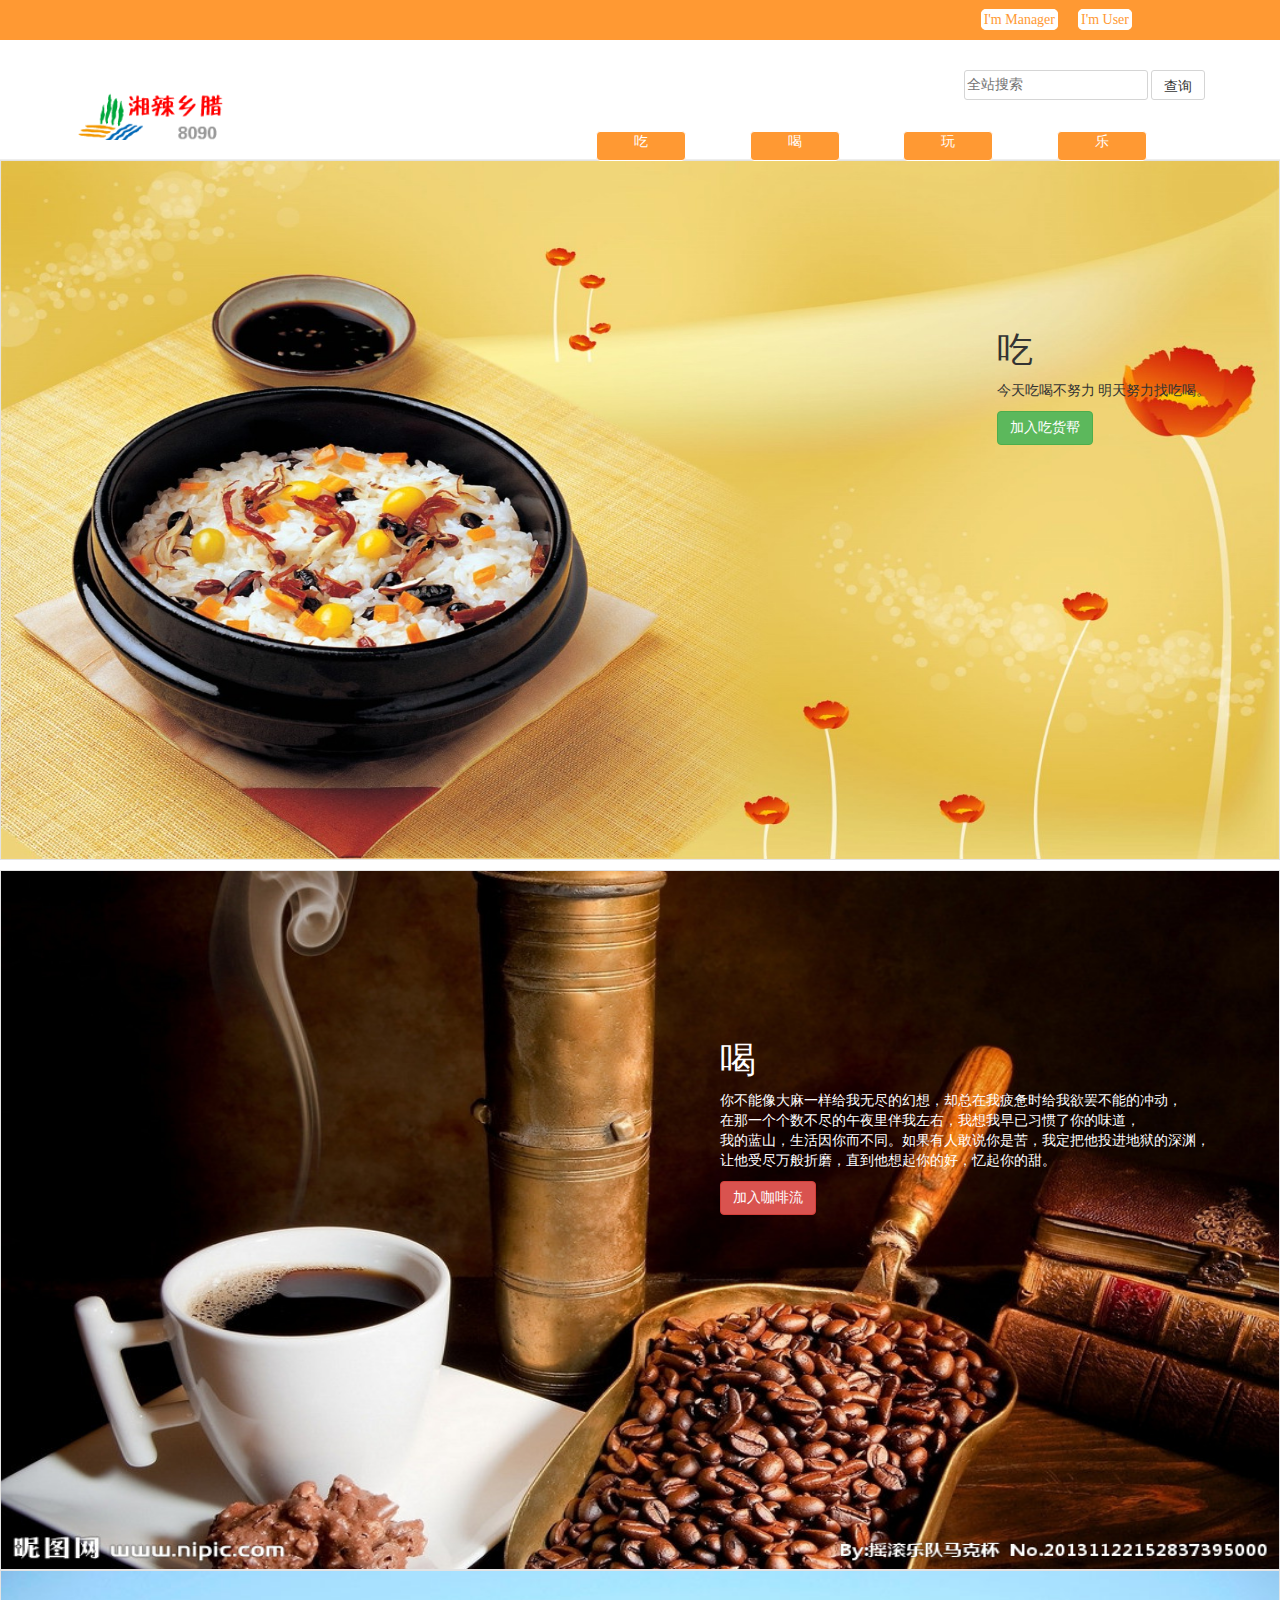
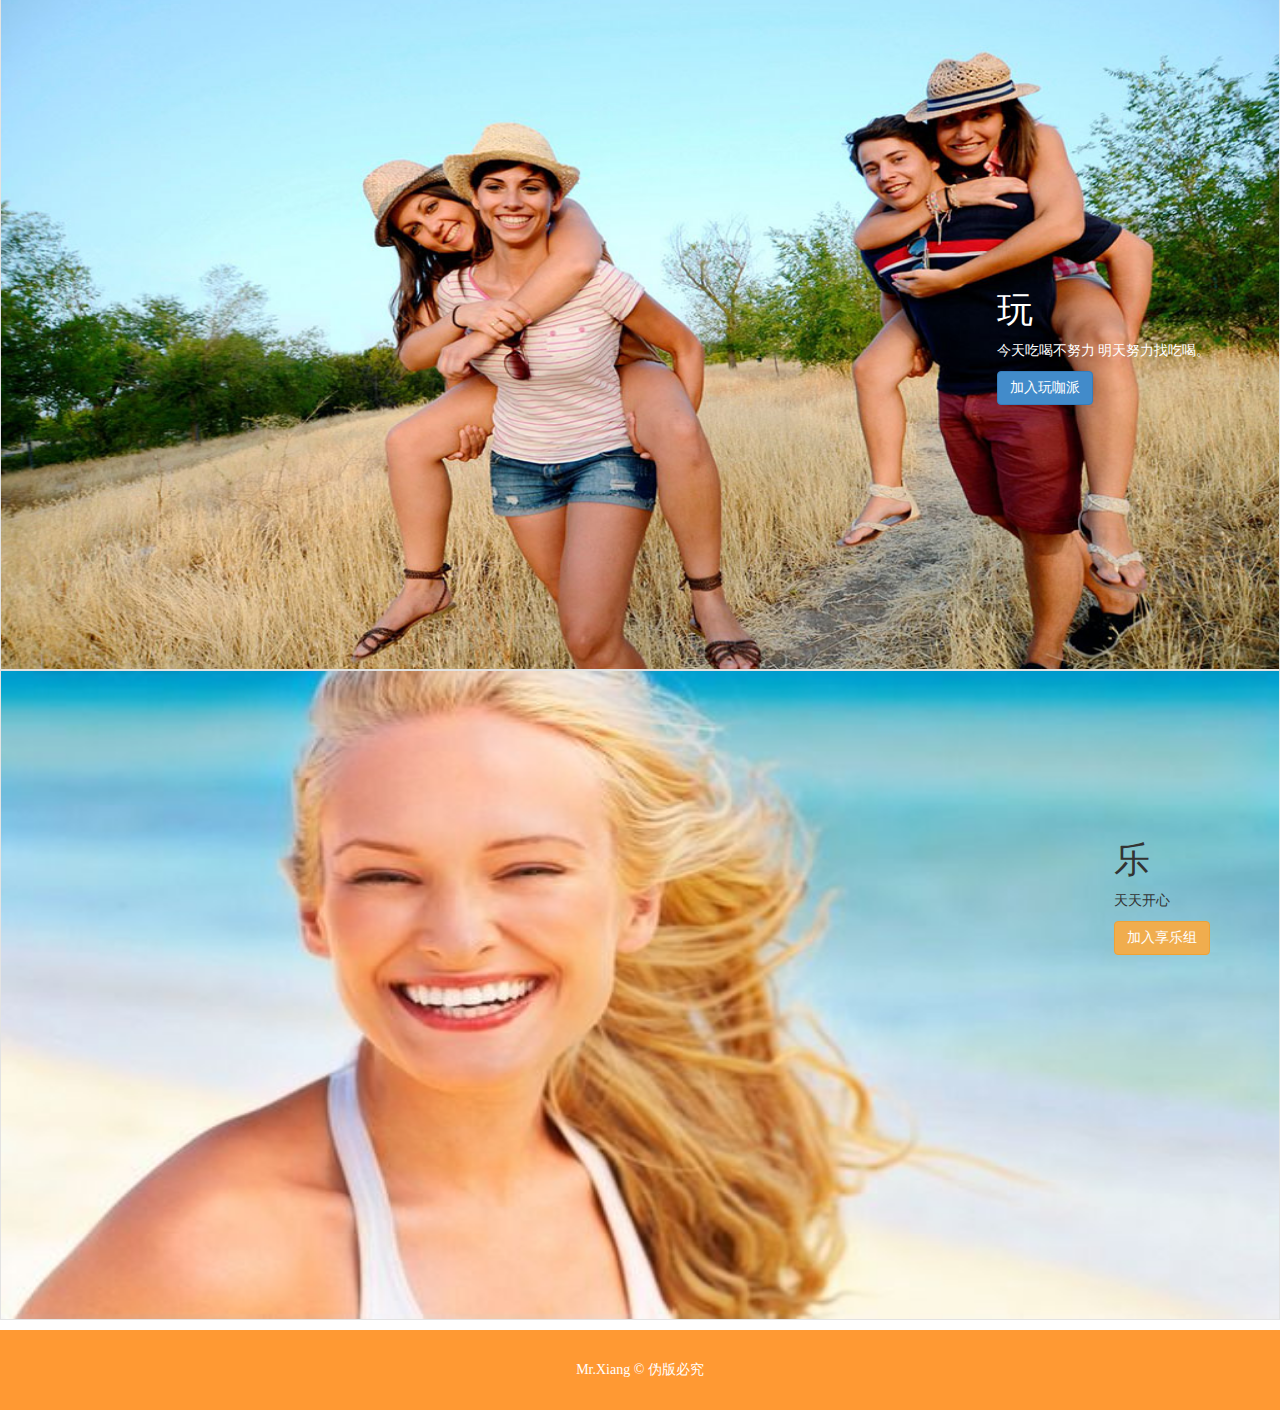
==== index.html @ c5983c98 "首页" ====
<!DOCTYPE html>
<html>
<head lang="zh">
    <meta charset="UTF-8">
    <title>湘辣乡腊</title>
    <link rel="stylesheet" href="resources/css/bootstrap.min.css"/>
    <link rel="stylesheet" href="resources/css/style.css"/>
    <script>
        function btnClick() {
            var queryParams = "";
            window.location.href = "eat/foodList" + queryParams;
        }
    </script>
</head>
<body>
<div class="header">
    <div class="top-index">
        <div id="manage">
            <ul>
                <li><a href="<%=basePath%>index/managerLogin">I'm Manager</a></li>
                <li><a href="<%=basePath%>index/userLogin">I'm User</a></li>
            </ul>
        </div>
    </div>
    <div class="container">
        <div class="logo"><a href="#"></a></div>
        <div class="search_box">
            <form action="#">
                <input type="text" placeholder="全站搜索"/>
                <input type="submit" class="btn btn-default" value="查询"/>
            </form>
        </div>
        <div class="navbar">
            <nav>
                <ul class="nav-pills">
                    <li><a href="WEB-INF/views/eat/foodList.html">吃</a></li>
                    <li><a href="#">喝</a></li>
                    <li><a href="#">玩</a></li>
                    <li><a href="#">乐</a></li>
                </ul>
            </nav>
        </div>
    </div>
</div>
<div class="content">
    <div class="eat">
        <div class="container">
            <div class="article">
                <h1>吃</h1>

                <p>今天吃喝不努力 明天努力找吃喝。</p>
                <button class="btn btn-success" onclick="btnClick()">加入吃货帮</button>
            </div>
        </div>
    </div>
    <div class="drink">
        <div class="container">
            <div class="article">
                <h1>喝</h1>

                <p>你不能像大麻一样给我无尽的幻想，却总在我疲惫时给我欲罢不能的冲动，
                    <br>
                    在那一个个数不尽的午夜里伴我左右，我想我早已习惯了你的味道，
                    <br>
                    我的蓝山，生活因你而不同。如果有人敢说你是苦，我定把他投进地狱的深渊，
                    <br>
                    让他受尽万般折磨，直到他想起你的好，忆起你的甜。</p>
                <button class="btn btn-danger">加入咖啡流</button>
            </div>
        </div>
    </div>
    <div class="play">
        <div class="container">
            <div class="article">
                <h1>玩</h1>

                <p>今天吃喝不努力 明天努力找吃喝。</p>
                <button class="btn btn-primary"
                        onclick="javascript: window.location.href='<%=basePath%>index/playIndex'">加入玩咖派
                </button>
            </div>
        </div>
    </div>
    <div class="fun">
        <div class="container">
            <div class="article">
                <h1>乐</h1>

                <p>天天开心</p>
                <button class="btn btn-warning" onclick="javascript: window.location.href='<%=basePath%>forum/index';">
                    加入享乐组
                </button>
            </div>
        </div>
    </div>
</div>
<div class="footer">
    <p>Mr.Xiang &copy 伪版必究</p>
</div>
</body>
</html>
---- resources/css/style.css ----
@charset "utf-8";
*{
    margin: 0 auto;
    font-family: "微软雅黑";
    list-style: none;
    font-size:14px;
}
a{
    color: #8996b9;
}
a:hover{
    color: #b97e7a;
}

.clearfix{
    clear: both;
}

.header{
    width: auto;
    height: 160px;
    background-color: #ffffff;
    position: relative;
    border-bottom: 1px solid #eee;
}

.top-index{
	width:100%;
	height:40px;
	background-color: #FF9933;
}

.top-index a{
    color: #FF9933;
    border: 1px solid #FFFFFF;
    border-radius: 5px;
    padding: 2px;
    background-color: #FFFFFF;
}


.header .container{
    position: relative;
}

#manage{
	position: absolute;
	top:10px;
	right: 10%;
}

#manage li{
	float:left;
	margin-right: 20px;
}
.logo{
    position: absolute;
    top: 50px;
    left: 20px;
    height: 50px;
    width: 150px;
    background-image: url("../img/logo.png");
    background-size: 100%;
    background-repeat: no-repeat;
}

.logo a{
    display: block;
    height: 50px;
    width: 150px;
}

.search_box{
    position: absolute;
    top: 30px;
    right: 20px;
    height: 20px;
    width: auto;
}
.search_box input{
    border: 1px solid #d5d5d5;
    border-radius: 3px;
    vertical-align: middle;
    height: 30px;
}

.navbar{
    position: absolute;
    top: 80px;
    right: 0px;
    height: 50px;
    width: 60%;
}

.navbar li{
    width: 23%;
    padding-left: 2px;
}

.navbar li a{
	width:90px;
    height: 30px;
    color: #ffffff;
    border: 1px solid  #ffffff;
    display: block;
    text-align: center;
    background-color: #FF9933;
}

.eat{
    width: auto;
    height: 700px;
    background-image: url("../img/eat.jpg");
    background-size: 100% 100%;
    background-repeat: no-repeat;
    border: 1px solid #e3e3e3;
}
.eat .container{
    margin-top: 150px;
    text-align: right;
}

.article{
    float: right;
    text-align: left;
}



.drink{
    margin-top: 10px;
    width: auto;
    height: 700px;
   background-image: url("../img/drink.jpg");
    background-size: 100% 100%;
    background-repeat: no-repeat;
    border: 1px solid #e3e3e3;
}
.drink .container{
    margin-top: 150px;
    text-align: right;
    color: #FFFFFF;
}
.play{
    width: auto;
    height: 700px;
    background-image: url("../img/play.jpg");
    background-size: 100% 100%;
    background-repeat: no-repeat;
    border: 1px solid #e3e3e3;
}
.play .container{
    margin-top: 300px;
    text-align: left;
    color: #FFF;
}
.fun{
    width: auto;
    height: 650px;
    background-image: url("../img/fun.jpg");
    background-size: 100% 100%;
    background-repeat: no-repeat;
    border: 1px solid #e3e3e3;
}
.fun .container{
    margin-top: 150px;
    text-align: right;
}

.list_content{
	padding-top: 10px;
	float:left;
} 

.list_content li{
	padding-top:18px;
}

#goods_type{
    height: 100px;
    border: 1px solid #ededed;
    margin-top: 20px;
}

#goods_Sort{
    height: 30px;
    border: 1px solid #ededed;
    margin-top: 20px;
}

.itemBox{
	/*width:230px;*/
	height:310px;
	border: 1px solid #ededed;
	text-align: justify;
}

.itemBox:hover{
    border-color: #FF9933;
    box-shadow: 2px 2px 2px #FF9933;
}
.itemBox a:FIRST-CHILD {
	display:block;
	width:100%;
}

#goods_ul li{
    width: 17.2%;
    display: inline-block;
    margin-right: 30px;
}

.itemBox span{
	padding-left:10px;
}

.itemBox label{
	width : 20px;
	heifht:20px;
	background-image: url("../img/basket.png");
	background-repeat: no-repeat;
	background-size:100%;
}

.toolbar{
	width: 100px;
	height: 150px;
	position: fixed;
	right: 0px;
	bottom:150px;
	text-align: center;
}

.toolbar a{
	line-height: 50px;
	display:block;
	width: 50px;
	height: 50px;
	color: black;
	background-repeat: no-repeat;
	background-size:100%;
}

.toolbar #scrollUp{
	background-image: url("../img/shop.png");
}

.toolbar #toCart{
	background-image: url("../img/trolley.png");
}

.fixer{ display:inline;position:fixed; top:0px;_position:absolute;_top:e-xpression(documentElement.scrollTop+10 + "px")}

.footer{
	margin-top:10px;
    width: auto;
    height: 80px;
    background-color: #FF9933;
    text-align: center;
}

.footer p{
    color: #FFFFFF;
    line-height: 80px;
}

.login-content{
	overflow: hidden;
	height: 100%;
}

.login-content :before{
	height: 50%;
	width:100%;
	position:absolute;
	top:0;
	left:0;
	z-index: -1;
	background-color: #00bcd4;
}

#login {
	width:100%;
	text-align: center;
}

#loginForm{
	width:350px;
	height:350px;
	position: absolute;
	left: 50%;
	top:50%;
	padding-top:20px;
	line-height:20px;
	background: url("../img/input_area.png")  no-repeat ;
	background-size:350px 350px;
}

.input-group{
	display:table;
	border-collapse:collapse;
}

#loginForm span{
	width:30%;
	height:auto;
	color: #808080;
	text-align: center;
	float:left;
	margin-bottom: 5px;
}

#loginForm input[type="text"]{
	width:65%;
	height:auto;
	float:left;
	margin-bottom: 5px;
	border-top:none;
	border-left:none;
	border-right:none;
	border-bottom : 1px solid #000;
}

#loginForm input[type="password"]{
	width:65%;
	height:auto;
	float:left;
	margin-bottom: 5px;
	border-top:none;
	border-left:none;
	border-right:none;
	border-bottom : 1px solid #000;
}

#loginForm input[type="submit"]{
	width:30%;
	background-color: #00a642;
	border: none;
	border-radius: 3px;
	color: #fff;
}

#loginForm input[type="cancel"]{
	text-align: center;
	width:30%;
	background-color: #f74b02;
	border: none;
	border-radius: 3px;
	color: #fff;
}

.info-message{
	display: block;
	margin : 0 auto;
	color: red;
}

.top{
    margin: 0 auto;
    width: auto;
    height: 50px;
    background-color: #25313e;
    position: relative;
}


.top ul{
    position: absolute;
    top: 10px;
    right: 150px;
}

.top li{
    float: right;
    margin-right: 30px;
}

.top a{
    font-size: 16px;
    vertical-align: middle;
}

.public-menu{
    width: 20%;
    height: auto;
    min-height: 500px;
    float:left;
    background-color: #41586e;
}

.public-menu li{
    margin-top: 20px;
    width: 100%;
    border-bottom: 1px solid #475c70;
}

.public-menu span{
    line-height: 30px;
    font-size: 20px;
    font-style: oblique;
    color: #adbece;
}

.public-menu a{
    width: 100%;
    line-height: 30px;
    color: #adbece;
    font-size: 16px;
}

.nav-primary{
    border-bottom: 1px solid #475c70;
}


.public-iframe-content{
    width: 75%;
    float: right;
}

/*itemDetail*/
#item_info{
	margin: 30px 0;
	width:100%;
	height:auto;
	min-height: 350px;
}

.info_image{
	padding: 10px;
	text-align: center;
	height:100%;
}

#item_info_detail{
	width: 100%;
	height:auto;
	min-height:500px;
	padding: 30px 0;
}
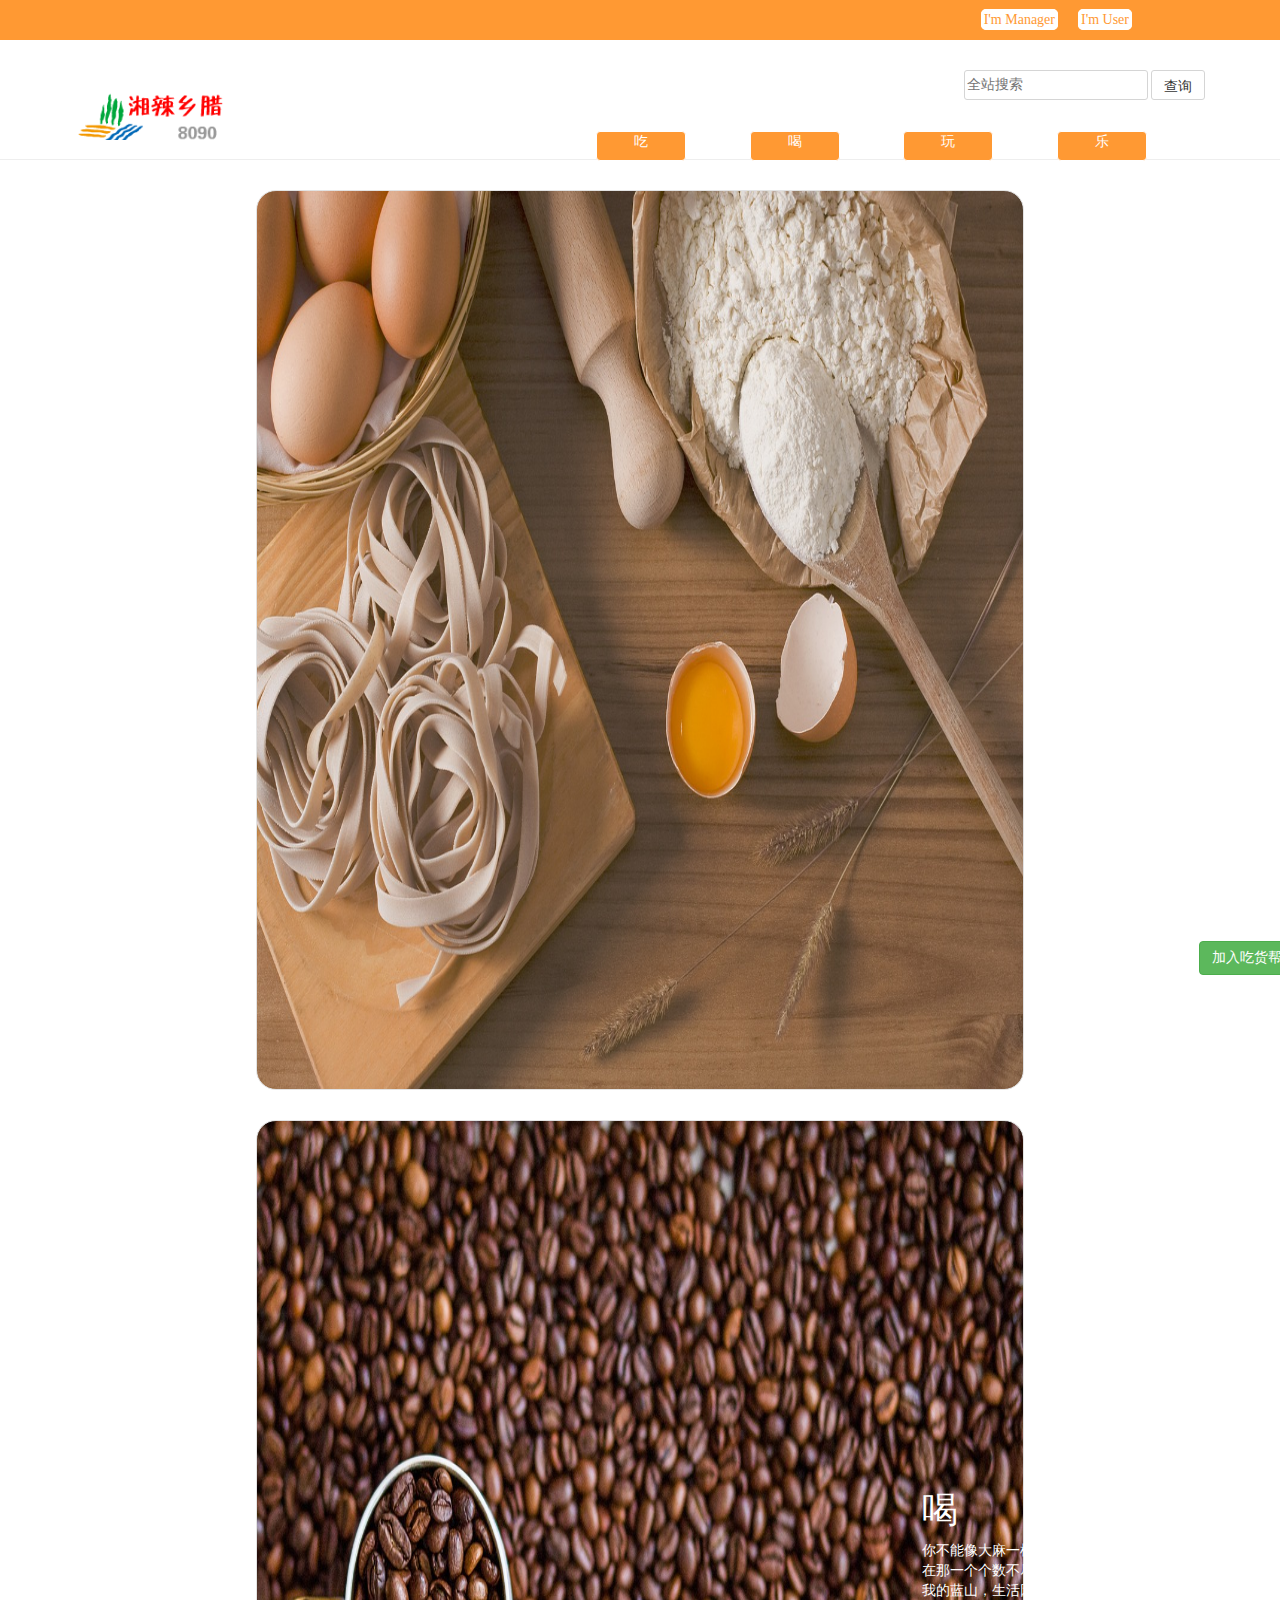
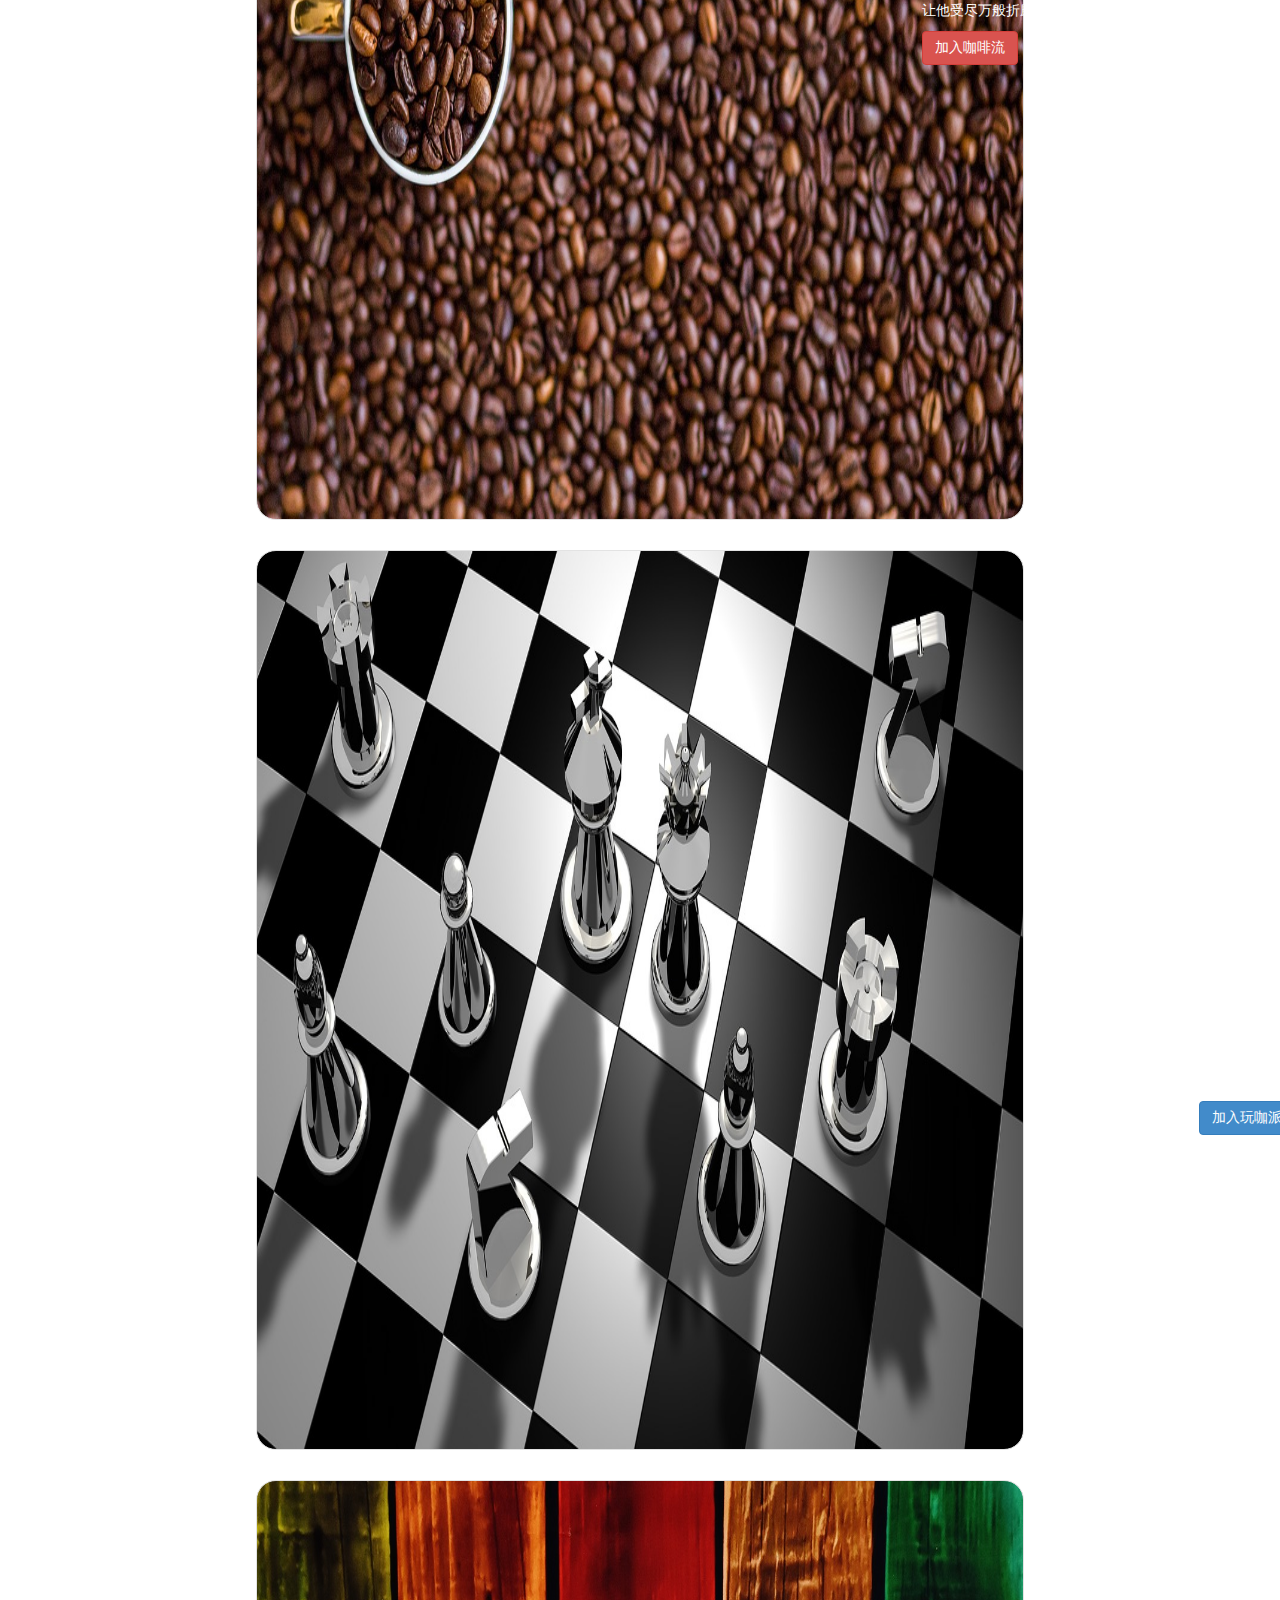
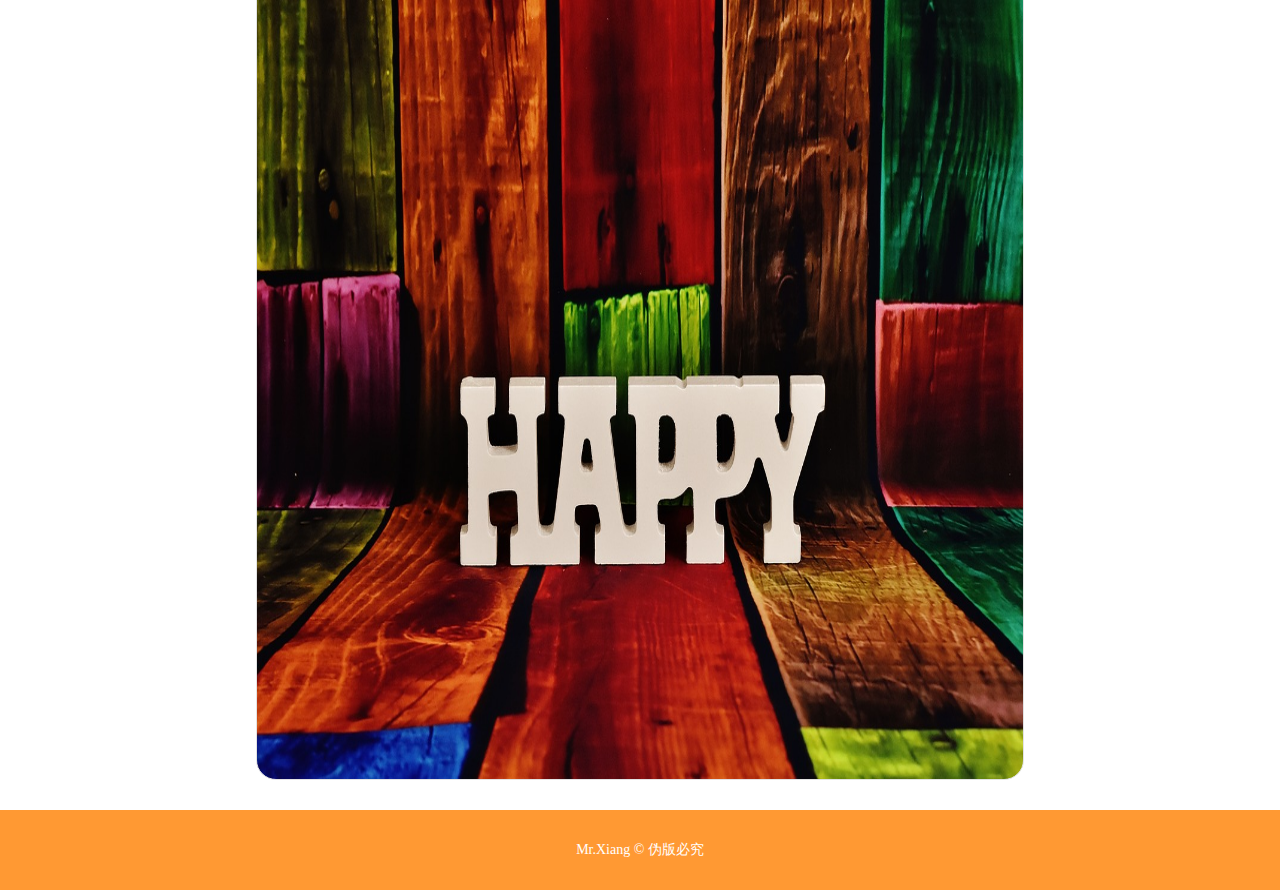
==== commit c993bb9b: "商品列表优化" ====
--- a/index.html
+++ b/index.html
@@ -3,12 +3,12 @@
 <head lang="zh">
     <meta charset="UTF-8">
     <title>湘辣乡腊</title>
-    <link rel="stylesheet" href="resources/css/bootstrap.min.css"/>
-    <link rel="stylesheet" href="resources/css/style.css"/>
+    <link rel="stylesheet" href="static/css/bootstrap.min.css"/>
+    <link rel="stylesheet" href="static/css/style.css"/>
     <script>
         function btnClick() {
             var queryParams = "";
-            window.location.href = "eat/foodList" + queryParams;
+            window.location.href = "eat/foodList.html";
         }
     </script>
 </head>
@@ -17,8 +17,11 @@
     <div class="top-index">
         <div id="manage">
             <ul>
-                <li><a href="<%=basePath%>index/managerLogin">I'm Manager</a></li>
-                <li><a href="<%=basePath%>index/userLogin">I'm User</a></li>
+                <li><a href="http://localhost:8990/xiangLaManage/index/managerLogin" target="_blank">I'm Manager</a>
+                </li>
+                <li><a href="http://localhost:8990/xiangLaManage/index/userLogin" target="_blank">I'm User</a></li>
+                <!--<li><a href="http://www.xianglaxiangla.xin:8992/xiangLaManage/index/managerLogin" target="_blank">I'm Manager</a></li>-->
+                <!--<li><a href="http://www.xianglaxiangla.xin:8992/xiangLaManage/index/userLogin" target="_blank">I'm User</a></li>-->
             </ul>
         </div>
     </div>
@@ -33,10 +36,10 @@
         <div class="navbar">
             <nav>
                 <ul class="nav-pills">
-                    <li><a href="WEB-INF/views/eat/foodList.html">吃</a></li>
+                    <li><a href="eat/foodList.html">吃</a></li>
                     <li><a href="#">喝</a></li>
-                    <li><a href="#">玩</a></li>
-                    <li><a href="#">乐</a></li>
+                    <li><a href="play/index.html">玩</a></li>
+                    <li><a href="fun/funList.html">乐</a></li>
                 </ul>
             </nav>
         </div>
@@ -76,7 +79,7 @@
 
                 <p>今天吃喝不努力 明天努力找吃喝。</p>
                 <button class="btn btn-primary"
-                        onclick="javascript: window.location.href='<%=basePath%>index/playIndex'">加入玩咖派
+                        onclick="javascript: window.location.href='play/index.html'">加入玩咖派
                 </button>
             </div>
         </div>
--- a/static/css/style.css
+++ b/static/css/style.css
@@ -0,0 +1,548 @@
+@charset "utf-8";
+*{
+    margin: 0 auto;
+    font-family: "微软雅黑";
+    list-style: none;
+    font-size:14px;
+}
+a{
+    color: #8996b9;
+    text-decoration: none;
+}
+a:hover{
+    color: #b97e7a;
+    text-decoration: none;
+}
+
+.clearfix{
+    clear: both;
+}
+
+.header{
+    width: auto;
+    height: 160px;
+    background-color: #ffffff;
+    position: relative;
+    border-bottom: 1px solid #eee;
+}
+
+body{
+    color: #878787;
+}
+
+
+.top-index{
+	width:100%;
+	height:40px;
+	background-color: #FF9933;
+}
+
+.top-index a{
+    color: #FF9933;
+    border: 1px solid #FFFFFF;
+    border-radius: 5px;
+    padding: 2px;
+    background-color: #FFFFFF;
+}
+
+
+.header .container{
+    position: relative;
+}
+
+#manage{
+	position: absolute;
+	top:10px;
+	right: 10%;
+}
+
+#manage li{
+	float:left;
+	margin-right: 20px;
+}
+.logo{
+    position: absolute;
+    top: 50px;
+    left: 20px;
+    height: 50px;
+    width: 150px;
+    background-image: url("../img/logo.png");
+    background-size: 100%;
+    background-repeat: no-repeat;
+}
+
+.logo a{
+    display: block;
+    height: 50px;
+    width: 150px;
+}
+
+.search_box{
+    position: absolute;
+    top: 30px;
+    right: 20px;
+    height: 20px;
+    width: auto;
+}
+.search_box input{
+    border: 1px solid #d5d5d5;
+    border-radius: 3px;
+    vertical-align: middle;
+    height: 30px;
+}
+
+.navbar{
+    position: absolute;
+    top: 80px;
+    right: 0px;
+    height: 50px;
+    width: 60%;
+}
+
+.navbar li{
+    width: 23%;
+    padding-left: 2px;
+}
+
+.navbar li a{
+	width:90px;
+    height: 30px;
+    color: #ffffff;
+    border: 1px solid  #ffffff;
+    display: block;
+    text-align: center;
+    background-color: #FF9933;
+}
+
+.content {
+    width: 60%;
+}
+
+.eat{
+    margin-top: 30px;
+    width: auto;
+    border-radius: 20px;
+    height: 900px;
+    background: url("../img/eat.jpg") no-repeat;
+    background-size: 100% 100%;
+    border: 1px solid #e3e3e3;
+}
+.eat .container{
+    margin-top: 650px;
+    text-align: right;
+    color: #FFFFFF;
+}
+
+.article{
+    float: right;
+    text-align: left;
+}
+
+
+
+.drink{
+    margin-top: 30px;
+    border-radius: 20px;
+    width: auto;
+    height: 1000px;
+    background: url("../img/drink.jpg") no-repeat;
+    background-size: 100% 100%;
+    border: 1px solid #e3e3e3;
+}
+.drink .container{
+    margin-top: 350px;
+    text-align: right;
+    color: #FFFFFF;
+}
+.play{
+    width: auto;
+    height: 900px;
+    margin-top: 30px;
+    border-radius: 20px;
+    background: url("../img/play.jpg") no-repeat;
+    background-size: 100% 100%;
+    border: 1px solid #e3e3e3;
+}
+.play .container{
+    margin-top: 450px;
+    text-align: left;
+    color: #FFF;
+}
+.fun{
+    width: auto;
+    border-radius: 20px;
+    margin-top: 30px;
+    height: 900px;
+    background: url("../img/fun.jpg") no-repeat;
+    background-size: 100% 100%;
+    border: 1px solid #e3e3e3;
+}
+.fun .container{
+    margin-top: 350px;
+    text-align: right;
+}
+
+.list_content{
+	padding-top: 10px;
+	float:left;
+    min-height: 680px;
+} 
+
+.list_content li{
+	padding-top:18px;
+}
+
+#province {
+    padding: 10px 30px;
+    min-height: 80px;
+    border: 3px solid #FF9933;
+    border-radius: 10px;
+    margin-top: 20px;
+}
+
+#province a {
+    color: #333333;
+    font-size: 14px;
+    display: inline-block;
+    margin-right: 10px;
+    margin-bottom: 7px;
+    cursor: pointer;
+}
+
+#province a:hover {
+    color: #FF9933;
+}
+
+#province span {
+    font-size: 14px;
+    font-weight: bold;
+}
+
+#city {
+    display: none;
+    padding: 10px 30px;
+    min-height: 80px;
+    border: 3px solid #FF9933;
+    border-radius: 10px;
+    margin-top: 10px;
+}
+
+#city span {
+    font-size: 14px;
+    font-weight: bold;
+}
+
+#city a {
+    color: #333333;
+    display: inline-block;
+    margin-right: 10px;
+    margin-bottom: 7px;
+    cursor: pointer;
+}
+
+#city a:hover {
+    color: #FF9933;
+}
+
+#goods_Sort {
+    height: 50px;
+    width: 90%;
+    border-right: 2px solid #FF9933;
+    border-left: 2px solid #FF9933;
+    border-bottom: 2px solid #FF9933;
+    padding: 10px 10px;
+    border-bottom-left-radius: 10px;
+    border-bottom-right-radius: 10px;
+}
+
+#goods_Sort a {
+    cursor: pointer;
+    display: inline-block;
+    border-radius: 5px;
+    color: #333333;
+    width: 100px;
+    height: 100%;
+    background-color: #CCCCCC;
+    text-align: center;
+    padding-top: 4px;
+}
+
+#goods_Sort a:hover {
+    color: #FF9933;
+}
+.itemBox{
+	/*width:230px;*/
+	height:310px;
+	border: 1px solid #ededed;
+    border-radius: 10px;
+	text-align: justify;
+}
+
+.itemBox:hover{
+    border-color: #FF9933;
+    box-shadow: 2px 2px 2px #FF9933;
+}
+.itemBox a:FIRST-CHILD {
+	display:block;
+	width:100%;
+}
+
+#goods_ul li{
+    width: 28%;
+    display: inline-block;
+    margin-right: 30px;
+}
+
+.itemBox span{
+	padding-left:10px;
+}
+
+.itemBox label{
+	width : 20px;
+	heifht:20px;
+	background-image: url("../img/basket.png");
+	background-repeat: no-repeat;
+	background-size:100%;
+}
+
+.toolbar{
+	width: 100px;
+	height: 150px;
+	position: fixed;
+	right: 0px;
+	bottom:150px;
+	text-align: center;
+}
+
+.toolbar a{
+	line-height: 50px;
+	display:block;
+	width: 50px;
+	height: 50px;
+	color: black;
+	background-repeat: no-repeat;
+	background-size:100%;
+}
+
+.toolbar #scrollUp{
+	background-image: url("../img/shop.png");
+}
+
+.toolbar #toCart{
+	background-image: url("../img/trolley.png");
+}
+
+/*.fixer{ display:inline;position:fixed; top:0px;_position:absolute;_top:e-xpression(documentElement.scrollTop+10 + "px")}*/
+
+.footer{
+    margin-top: 30px;
+    width: auto;
+    height: 80px;
+    background-color: #FF9933;
+    text-align: center;
+}
+
+.footer p{
+    color: #FFFFFF;
+    line-height: 80px;
+}
+
+.login-content{
+	overflow: hidden;
+	height: 100%;
+}
+
+.login-content :before{
+	height: 50%;
+	width:100%;
+	position:absolute;
+	top:0;
+	left:0;
+	z-index: -1;
+	background-color: #00bcd4;
+}
+
+#login {
+	width:100%;
+	text-align: center;
+}
+
+#loginForm{
+	width:350px;
+	height:350px;
+	position: absolute;
+	left: 50%;
+	top:50%;
+	padding-top:20px;
+	line-height:20px;
+	background: url("../img/input_area.png")  no-repeat ;
+	background-size:350px 350px;
+}
+
+.input-group{
+	display:table;
+	border-collapse:collapse;
+}
+
+#loginForm span{
+	width:30%;
+	height:auto;
+	color: #808080;
+	text-align: center;
+	float:left;
+	margin-bottom: 5px;
+}
+
+#loginForm input[type="text"]{
+	width:65%;
+	height:auto;
+	float:left;
+	margin-bottom: 5px;
+	border-top:none;
+	border-left:none;
+	border-right:none;
+	border-bottom : 1px solid #000;
+}
+
+#loginForm input[type="password"]{
+	width:65%;
+	height:auto;
+	float:left;
+	margin-bottom: 5px;
+	border-top:none;
+	border-left:none;
+	border-right:none;
+	border-bottom : 1px solid #000;
+}
+
+#loginForm input[type="submit"]{
+	width:30%;
+	background-color: #00a642;
+	border: none;
+	border-radius: 3px;
+	color: #fff;
+}
+
+#loginForm input[type="cancel"]{
+	text-align: center;
+	width:30%;
+	background-color: #f74b02;
+	border: none;
+	border-radius: 3px;
+	color: #fff;
+}
+
+.info-message{
+	display: block;
+	margin : 0 auto;
+	color: red;
+}
+
+.top{
+    margin: 0 auto;
+    width: auto;
+    height: 50px;
+    background-color: #25313e;
+    position: relative;
+}
+
+
+.top ul{
+    position: absolute;
+    top: 10px;
+    right: 150px;
+}
+
+.top li{
+    float: right;
+    margin-right: 30px;
+}
+
+.top a{
+    font-size: 16px;
+    vertical-align: middle;
+}
+
+.public-menu{
+    width: 20%;
+    height: auto;
+    min-height: 500px;
+    float:left;
+    background-color: #41586e;
+}
+
+.public-menu li{
+    margin-top: 20px;
+    width: 100%;
+    border-bottom: 1px solid #475c70;
+}
+
+.public-menu span{
+    line-height: 30px;
+    font-size: 20px;
+    font-style: oblique;
+    color: #adbece;
+}
+
+.public-menu a{
+    width: 100%;
+    line-height: 30px;
+    color: #adbece;
+    font-size: 16px;
+}
+
+.nav-primary{
+    border-bottom: 1px solid #475c70;
+}
+
+
+.public-iframe-content{
+    width: 75%;
+    float: right;
+}
+
+/*itemDetail*/
+#item_info{
+	margin: 30px 0;
+	width:100%;
+	height:auto;
+	min-height: 350px;
+}
+
+.info_image{
+	padding: 10px;
+	text-align: center;
+	height:100%;
+}
+
+#item_info .detail-img{
+    width:100%;height:300px;
+    border: 1px solid #EDEDED;
+    border-radius: 10px;
+}
+
+#item_info_detail{
+	width: 100%;
+	height:auto;
+	min-height:500px;
+	padding: 30px 0;
+}
+
+#info_tab{
+    margin-top: 10px;
+    border: 1px solid #EDEDED;
+    border-radius: 3px;
+    min-height: 90px;
+    padding: 20px 50px;
+    color: #878787;
+}
+
+#detail_tab{
+    padding: 20px 10px;
+}
+
+.goods-comment{
+    min-height: 50px;
+    padding: 10px;
+    border-bottom: 1px solid #e3e3e3;
+}